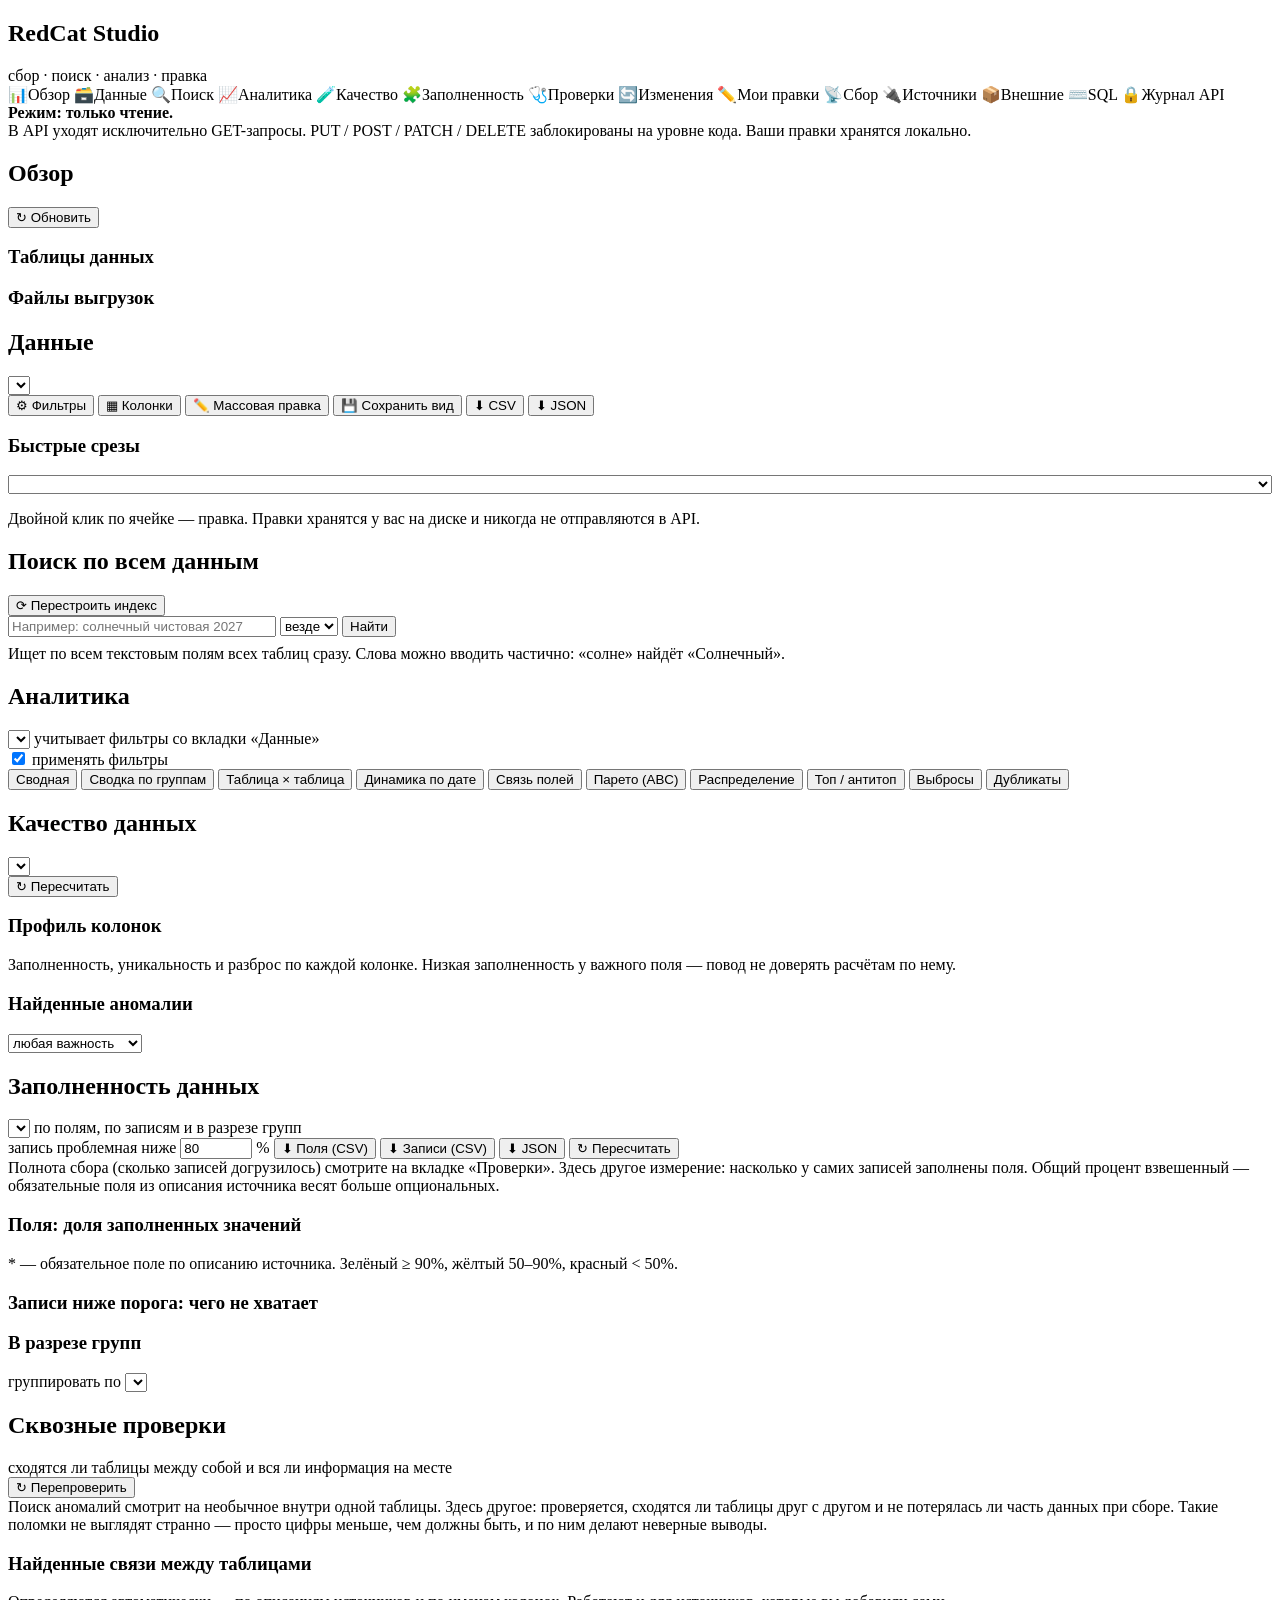
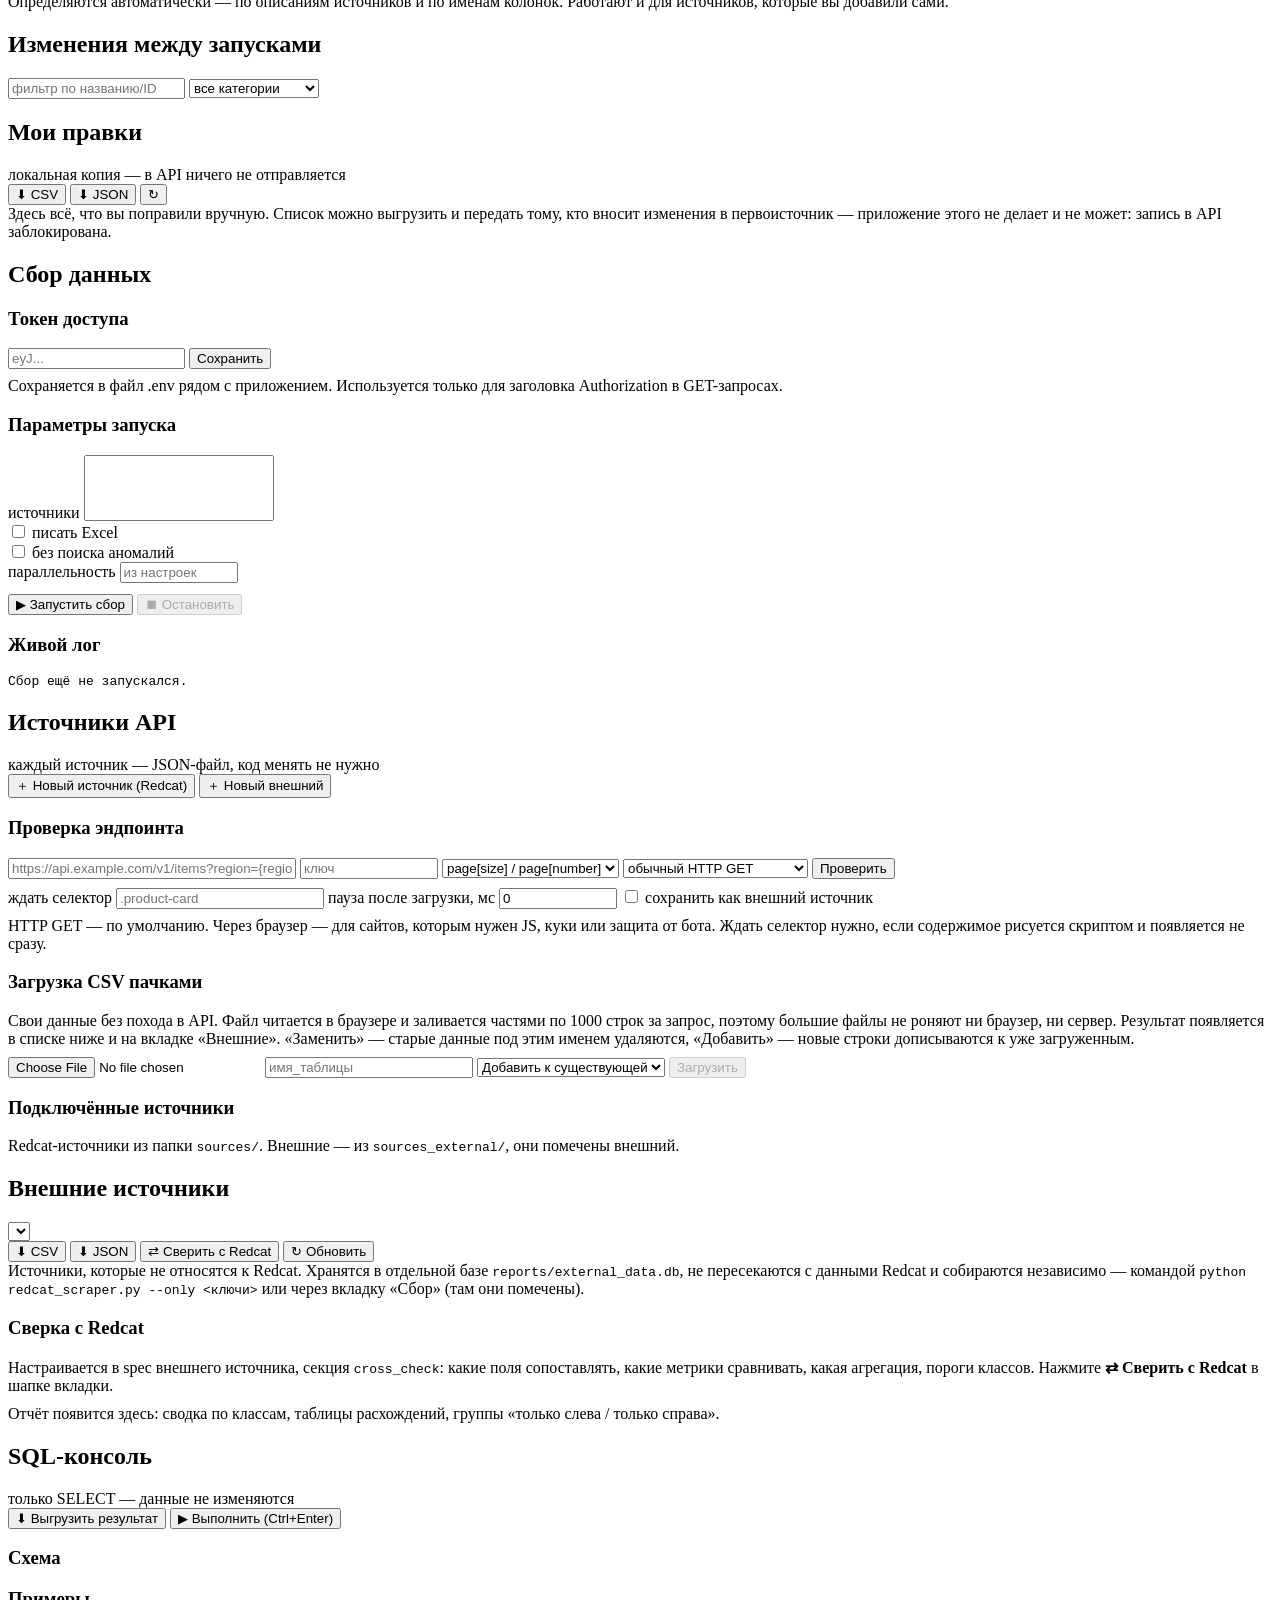
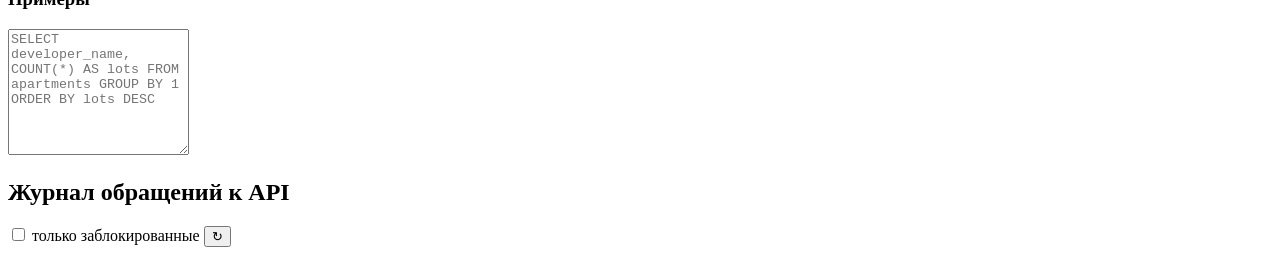
==== web/index.html @ 7a1bdd15 "Initial commit: RedCat Studio" ====
<!DOCTYPE html>
<html lang="ru">
<head>
<meta charset="utf-8">
<meta name="viewport" content="width=device-width, initial-scale=1">
<title>RedCat Studio</title>
<meta name="theme-color" content="#0a0d13">
<link rel="preconnect" href="https://fonts.googleapis.com">
<link rel="preconnect" href="https://fonts.gstatic.com" crossorigin>
<link href="https://fonts.googleapis.com/css2?family=IBM+Plex+Sans:wght@400;500;600;650;700&family=JetBrains+Mono:wght@400;500&display=swap" rel="stylesheet">
<link rel="stylesheet" href="/style.css">
<link rel="icon" href="data:image/svg+xml,<svg xmlns='http://www.w3.org/2000/svg' viewBox='0 0 100 100'><text y='.9em' font-size='90'>🐈‍⬛</text></svg>">
</head>
<body>
<div id="app">

  <aside id="sidebar">
    <div class="brand">
      <h1>RedCat Studio</h1>
      <div class="sub">сбор · поиск · анализ · правка</div>
    </div>
    <nav id="nav">
      <a data-view="overview" class="active"><span class="ico">📊</span><span class="txt">Обзор</span></a>
      <a data-view="data"><span class="ico">🗃️</span><span class="txt">Данные</span></a>
      <a data-view="search"><span class="ico">🔍</span><span class="txt">Поиск</span></a>
      <a data-view="analytics"><span class="ico">📈</span><span class="txt">Аналитика</span></a>
      <a data-view="quality"><span class="ico">🧪</span><span class="txt">Качество</span></a>
      <a data-view="completeness"><span class="ico">🧩</span><span class="txt">Заполненность</span><span class="badge" id="badgeComp"></span></a>
      <a data-view="checks"><span class="ico">🩺</span><span class="txt">Проверки</span><span class="badge" id="badgeChecks"></span></a>
      <a data-view="changes"><span class="ico">🔄</span><span class="txt">Изменения</span></a>
      <a data-view="edits"><span class="ico">✏️</span><span class="txt">Мои правки</span><span class="badge" id="badgeEdits"></span></a>
      <a data-view="collect"><span class="ico">📡</span><span class="txt">Сбор</span></a>
      <a data-view="sources"><span class="ico">🔌</span><span class="txt">Источники</span></a>
      <a data-view="external"><span class="ico">📦</span><span class="txt">Внешние</span></a>
      <a data-view="sql"><span class="ico">⌨️</span><span class="txt">SQL</span></a>
      <a data-view="apilog"><span class="ico">🔒</span><span class="txt">Журнал API</span></a>
    </nav>
    <div class="guard-box">
      <b>Режим: только чтение.</b><br>
      В API уходят исключительно GET-запросы. PUT / POST / PATCH / DELETE
      заблокированы на уровне кода. Ваши правки хранятся локально.
    </div>
  </aside>

  <main>
    <!-- ОБЗОР -->
    <section class="view active" id="view-overview">
      <div class="page-head">
        <h2>Обзор</h2>
        <span class="hint" id="overviewHint"></span>
        <div class="spacer"></div>
        <button onclick="App.loadOverview()">↻ Обновить</button>
      </div>
      <div class="kpis" id="kpis"></div>
      <div class="grid2" id="overviewCharts"></div>
      <div class="card">
        <h3>Таблицы данных</h3>
        <div id="tableList"></div>
      </div>
      <div class="card">
        <h3>Файлы выгрузок</h3>
        <div id="fileList" class="tiny"></div>
      </div>
    </section>

    <!-- ДАННЫЕ -->
    <section class="view" id="view-data">
      <div class="page-head">
        <h2>Данные</h2>
        <select id="dataTable" onchange="App.switchTable(this.value)"></select>
        <span class="hint" id="dataCount"></span>
        <div class="spacer"></div>
        <button class="sm" onclick="App.toggleFilters()">⚙ Фильтры</button>
        <button class="sm" onclick="App.openColumns()">▦ Колонки</button>
        <button class="sm" onclick="App.openBulk()">✏️ Массовая правка</button>
        <button class="sm" onclick="App.saveView()">💾 Сохранить вид</button>
        <button class="sm" onclick="App.exportData('csv')">⬇ CSV</button>
        <button class="sm" onclick="App.exportData('json')">⬇ JSON</button>
      </div>

      <div class="card" id="filterPanel" style="display:none">
        <h3>Фильтры</h3>
        <div id="filterRows"></div>
        <div class="row" style="margin-top:9px">
          <button class="sm" onclick="App.addFilter()">＋ Условие</button>
          <label class="inline">объединять:
            <select id="filterMatch" onchange="App.reload()" style="padding:3px 7px">
              <option value="AND">все условия (И)</option>
              <option value="OR">любое условие (ИЛИ)</option>
            </select>
          </label>
          <label class="inline"><input type="checkbox" id="showHidden" onchange="App.reload()"> показывать скрытые</label>
          <label class="inline">показать:
            <select id="onlyMode" onchange="App.reload()" style="padding:3px 7px">
              <option value="">все записи</option>
              <option value="starred">только избранное</option>
              <option value="edited">только изменённые мной</option>
            </select>
          </label>
          <div class="spacer"></div>
          <button class="sm" onclick="App.clearFilters()">Сбросить</button>
          <button class="sm primary" onclick="App.reload()">Применить</button>
        </div>
        <div id="savedViews" class="row tight" style="margin-top:11px"></div>
      </div>

      <div class="split">
        <div class="card" id="facetPanel">
          <h3>Быстрые срезы</h3>
          <select id="facetField" onchange="App.loadFacets()" style="width:100%;margin-bottom:9px"></select>
          <div id="facetList" class="tiny"></div>
        </div>
        <div>
          <div class="table-wrap"><table id="dataTableEl"><thead></thead><tbody></tbody></table></div>
          <div class="pager" id="dataPager"></div>
          <div class="tiny muted" style="margin-top:7px">
            Двойной клик по ячейке — правка. Правки хранятся у вас на диске
            и никогда не отправляются в API.
          </div>
        </div>
      </div>
    </section>

    <!-- ПОИСК -->
    <section class="view" id="view-search">
      <div class="page-head">
        <h2>Поиск по всем данным</h2>
        <div class="spacer"></div>
        <span class="hint" id="searchMeta"></span>
        <button class="sm" onclick="App.rebuildIndex()">⟳ Перестроить индекс</button>
      </div>
      <div class="card">
        <div class="row">
          <input id="searchInput" placeholder="Например: солнечный чистовая 2027" style="flex:1;min-width:260px"
                 onkeydown="if(event.key==='Enter')App.runSearch()">
          <select id="searchSource"><option value="">везде</option></select>
          <button class="primary" onclick="App.runSearch()">Найти</button>
        </div>
        <div class="tiny muted" style="margin-top:8px">
          Ищет по всем текстовым полям всех таблиц сразу. Слова можно вводить
          частично: «солне» найдёт «Солнечный».
        </div>
      </div>
      <div id="searchResults"></div>
    </section>

    <!-- АНАЛИТИКА -->
    <section class="view" id="view-analytics">
      <div class="page-head">
        <h2>Аналитика</h2>
        <select id="anTable" onchange="App.analyticsTableChanged()"></select>
        <span class="hint">учитывает фильтры со вкладки «Данные»</span>
        <div class="spacer"></div>
        <label class="inline"><input type="checkbox" id="anUseFilters" checked> применять фильтры</label>
      </div>
      <div class="tabs" id="anTabs">
        <button class="active" data-an="pivot">Сводная</button>
        <button data-an="summary">Сводка по группам</button>
        <button data-an="cross">Таблица × таблица</button>
        <button data-an="trend">Динамика по дате</button>
        <button data-an="corr">Связь полей</button>
        <button data-an="pareto">Парето (ABC)</button>
        <button data-an="hist">Распределение</button>
        <button data-an="top">Топ / антитоп</button>
        <button data-an="outliers">Выбросы</button>
        <button data-an="dupes">Дубликаты</button>
      </div>
      <div id="anPanel"></div>
      <div id="anResult"></div>
    </section>

    <!-- КАЧЕСТВО -->
    <section class="view" id="view-quality">
      <div class="page-head">
        <h2>Качество данных</h2>
        <select id="qTable" onchange="App.loadQuality()"></select>
        <div class="spacer"></div>
        <button class="sm" onclick="App.loadQuality()">↻ Пересчитать</button>
      </div>
      <div class="card">
        <h3>Профиль колонок</h3>
        <div class="tiny muted" style="margin-bottom:10px">
          Заполненность, уникальность и разброс по каждой колонке. Низкая
          заполненность у важного поля — повод не доверять расчётам по нему.
        </div>
        <div id="qualityTable"></div>
      </div>
      <div class="card">
        <h3>Найденные аномалии</h3>
        <div class="row" style="margin-bottom:10px">
          <select id="anomSeverity" onchange="App.loadAnomalies()">
            <option value="">любая важность</option>
            <option value="critical">критичные</option>
            <option value="warning">предупреждения</option>
            <option value="info">информационные</option>
          </select>
        </div>
        <div id="anomalyList"></div>
      </div>
    </section>

    <!-- ЗАПОЛНЕННОСТЬ -->
    <section class="view" id="view-completeness">
      <div class="page-head">
        <h2>Заполненность данных</h2>
        <select id="cTable" onchange="App.loadCompleteness()"></select>
        <span class="hint">по полям, по записям и в разрезе групп</span>
        <div class="spacer"></div>
        <label class="inline">запись проблемная ниже
          <input id="cThreshold" type="number" value="80" min="10" max="100"
                 style="width:64px" onchange="App.loadCompleteness()"> %
        </label>
        <button class="sm" onclick="App.exportCompleteness('fields', 'csv')"
                title="Заполненность полей: поле, доля заполненных, пусто, уникальных, минимум/медиана/максимум">
          ⬇ Поля (CSV)
        </button>
        <button class="sm" onclick="App.exportCompleteness('records', 'csv')"
                title="Записи ниже порога: id, название, % заполненности и список недостающих полей">
          ⬇ Записи (CSV)
        </button>
        <button class="sm" onclick="App.exportCompleteness('records', 'json')"
                title="То же, но в JSON">
          ⬇ JSON
        </button>
        <button class="sm" onclick="App.loadCompleteness()">↻ Пересчитать</button>
      </div>
      <div class="card tiny muted">
        Полнота сбора (сколько записей догрузилось) смотрите на вкладке «Проверки».
        Здесь другое измерение: насколько у самих записей заполнены поля.
        Общий процент взвешенный — обязательные поля из описания источника
        весят больше опциональных.
      </div>
      <div class="kpis" id="cKpis"></div>
      <div class="grid2">
        <div class="card">
          <h3>Поля: доля заполненных значений</h3>
          <div class="tiny muted" style="margin-bottom:9px">* — обязательное поле по описанию источника. Зелёный ≥ 90%, жёлтый 50–90%, красный &lt; 50%.</div>
          <div id="cFields"></div>
        </div>
        <div class="card">
          <h3>Записи ниже порога: чего не хватает</h3>
          <div id="cRecords"></div>
        </div>
      </div>
      <div class="card">
        <h3>В разрезе групп</h3>
        <div class="row" style="margin-bottom:11px">
          <label class="field">группировать по
            <select id="cGroupField" onchange="App.loadCompletenessGroups()"></select>
          </label>
        </div>
        <div id="cGroups"></div>
      </div>
    </section>

    <!-- СКВОЗНЫЕ ПРОВЕРКИ -->
    <section class="view" id="view-checks">
      <div class="page-head">
        <h2>Сквозные проверки</h2>
        <span class="hint">сходятся ли таблицы между собой и вся ли информация на месте</span>
        <div class="spacer"></div>
        <button class="sm" onclick="App.loadChecks()">↻ Перепроверить</button>
      </div>
      <div class="card tiny muted">
        Поиск аномалий смотрит на необычное внутри одной таблицы. Здесь другое:
        проверяется, сходятся ли таблицы друг с другом и не потерялась ли часть
        данных при сборе. Такие поломки не выглядят странно — просто цифры
        меньше, чем должны быть, и по ним делают неверные выводы.
      </div>
      <div id="checksVerdict"></div>
      <div id="checksList"></div>
      <div class="card">
        <h3>Найденные связи между таблицами</h3>
        <div class="tiny muted" style="margin-bottom:9px">
          Определяются автоматически — по описаниям источников и по именам
          колонок. Работают и для источников, которые вы добавили сами.
        </div>
        <div id="checksRelations"></div>
      </div>
    </section>

    <!-- ИЗМЕНЕНИЯ -->
    <section class="view" id="view-changes">
      <div class="page-head">
        <h2>Изменения между запусками</h2>
        <div class="spacer"></div>
        <input id="changeSearch" placeholder="фильтр по названию/ID" oninput="App.renderChanges()">
        <select id="changeKind" onchange="App.renderChanges()">
          <option value="">все категории</option>
          <option value="Новая">новые</option>
          <option value="пропала">пропавшие</option>
          <option value="Изменение">изменения полей</option>
        </select>
      </div>
      <div id="changesBox"></div>
    </section>

    <!-- ПРАВКИ -->
    <section class="view" id="view-edits">
      <div class="page-head">
        <h2>Мои правки</h2>
        <span class="hint">локальная копия — в API ничего не отправляется</span>
        <div class="spacer"></div>
        <button class="sm" onclick="App.exportEdits('csv')">⬇ CSV</button>
        <button class="sm" onclick="App.exportEdits('json')">⬇ JSON</button>
        <button class="sm" onclick="App.loadEdits()">↻</button>
      </div>
      <div class="card tiny muted">
        Здесь всё, что вы поправили вручную. Список можно выгрузить и передать
        тому, кто вносит изменения в первоисточник — приложение этого не делает
        и не может: запись в API заблокирована.
      </div>
      <div id="editsBox"></div>
    </section>

    <!-- СБОР -->
    <section class="view" id="view-collect">
      <div class="page-head">
        <h2>Сбор данных</h2>
        <div class="spacer"></div>
        <span id="tokenPill"></span>
      </div>
      <div class="grid2">
        <div class="card">
          <h3>Токен доступа</h3>
          <div class="row">
            <input id="tokenInput" placeholder="eyJ..." style="flex:1">
            <button onclick="App.saveToken()">Сохранить</button>
          </div>
          <div class="tiny muted" style="margin-top:8px">
            Сохраняется в файл .env рядом с приложением. Используется только
            для заголовка Authorization в GET-запросах.
          </div>
        </div>
        <div class="card">
          <h3>Параметры запуска</h3>
          <div class="row">
            <label class="field">источники
              <select id="runOnly" multiple size="4" style="min-width:190px"></select>
            </label>
            <div>
              <label class="inline"><input type="checkbox" id="runExcel"> писать Excel</label><br>
              <label class="inline"><input type="checkbox" id="runNoAnom"> без поиска аномалий</label><br>
              <label class="field" style="margin-top:7px">параллельность
                <input id="runConc" type="number" min="1" max="32" placeholder="из настроек" style="width:110px">
              </label>
            </div>
          </div>
          <div class="row" style="margin-top:11px">
            <button class="primary" id="btnRun" onclick="App.startRun()">▶ Запустить сбор</button>
            <button id="btnStop" onclick="App.stopRun()" disabled>⏹ Остановить</button>
            <span class="hint" id="runState"></span>
          </div>
        </div>
      </div>
      <div class="card">
        <h3>Живой лог</h3>
        <pre class="log" id="runLog">Сбор ещё не запускался.</pre>
      </div>
    </section>

    <!-- ИСТОЧНИКИ -->
    <section class="view" id="view-sources">
      <div class="page-head">
        <h2>Источники API</h2>
        <span class="hint">каждый источник — JSON-файл, код менять не нужно</span>
        <div class="spacer"></div>
        <button class="sm" onclick="App.newSource(false)">＋ Новый источник (Redcat)</button>
        <button class="sm" onclick="App.newSource(true)">＋ Новый внешний</button>
      </div>
      <div class="card">
        <h3>Проверка эндпоинта</h3>
        <div class="row">
          <input id="probeUrl" placeholder="https://api.example.com/v1/items?region={region_id}" style="flex:1;min-width:280px">
          <input id="probeKey" placeholder="ключ" style="width:130px">
          <select id="probeStyle">
            <option value="jsonapi">page[size] / page[number]</option>
            <option value="simple">per_page / page</option>
            <option value="offset">limit / offset</option>
          </select>
          <select id="probeMode">
            <option value="http">обычный HTTP GET</option>
            <option value="browser">через браузер (Playwright)</option>
          </select>
          <button class="primary" onclick="App.probe()">Проверить</button>
        </div>
        <div class="row" style="margin-top:8px">
          <label class="field">ждать селектор
            <input id="probeWaitFor" placeholder=".product-card" style="width:200px">
          </label>
          <label class="field">пауза после загрузки, мс
            <input id="probeWaitMs" type="number" min="0" max="20000" value="0" style="width:110px">
          </label>
          <label class="inline"><input type="checkbox" id="probeExternal"> сохранить как внешний источник</label>
        </div>
        <div class="tiny muted" style="margin-top:8px">
          HTTP GET — по умолчанию. Через браузер — для сайтов, которым нужен
          JS, куки или защита от бота. Ждать селектор нужно, если содержимое
          рисуется скриптом и появляется не сразу.
        </div>
        <div id="probeResult"></div>
      </div>
      <div class="card">
        <h3>Загрузка CSV пачками</h3>
        <div class="tiny muted" style="margin-bottom:9px">
          Свои данные без похода в API. Файл читается в браузере и заливается
          частями по 1000 строк за запрос, поэтому большие файлы не роняют ни
          браузер, ни сервер. Результат появляется в списке ниже и на вкладке
          «Внешние». «Заменить» — старые данные под этим именем удаляются,
          «Добавить» — новые строки дописываются к уже загруженным.
        </div>
        <div class="row">
          <input type="file" id="csvFile" accept=".csv,text/csv"
                 onchange="App.onCsvFilePicked(this.files[0])">
          <input id="csvTableName" placeholder="имя_таблицы" style="width:200px">
          <select id="csvMode">
            <option value="append">Добавить к существующей</option>
            <option value="replace">Заменить целиком</option>
          </select>
          <button class="primary" id="csvUploadBtn" onclick="App.uploadCsv()" disabled>Загрузить</button>
        </div>
        <div id="csvUploadProgress" style="display:none;margin-top:10px">
          <div class="bar-track"><div class="bar-fill" id="csvProgressFill" style="width:0%"></div></div>
          <div class="tiny muted" id="csvProgressText" style="margin-top:5px"></div>
        </div>
      </div>
      <div class="card">
        <h3>Подключённые источники</h3>
        <div class="tiny muted" style="margin-bottom:9px">
          Redcat-источники из папки <code>sources/</code>.
          Внешние — из <code>sources_external/</code>, они помечены
          <span class="pill info">внешний</span>.
        </div>
        <div id="sourceList"></div>
      </div>
      <div class="card" id="sourceEditorCard" style="display:none">
        <h3>Редактор описания</h3>
        <div class="row" style="margin-bottom:9px">
          <input id="sourceFile" placeholder="имя_файла.json" style="width:230px">
          <label class="inline"><input type="checkbox" id="sourceExternal"> внешний (в sources_external/)</label>
          <div class="spacer"></div>
          <button onclick="App.saveSourceRaw()" class="primary">Сохранить</button>
          <button onclick="document.getElementById('sourceEditorCard').style.display='none'">Закрыть</button>
        </div>
        <textarea id="sourceEditor" rows="20"></textarea>
      </div>
    </section>

        <!-- ВНЕШНИЕ -->
    <section class="view" id="view-external">
      <div class="page-head">
        <h2>Внешние источники</h2>
        <select id="extTable" onchange="App.switchExternal(this.value)"></select>
        <span class="hint" id="extCount"></span>
        <div class="spacer"></div>
        <button class="sm" onclick="App.exportExternal('csv')">⬇ CSV</button>
        <button class="sm" onclick="App.exportExternal('json')">⬇ JSON</button>
        <button class="sm" onclick="App.runCrossCheck()"
                title="Сравнить эту таблицу с Redcat-таблицей по правилам из cross_check в spec">
          ⇄ Сверить с Redcat
        </button>
        <button class="sm" onclick="App.loadExternalList()">↻ Обновить</button>
      </div>
      <div class="card tiny muted">
        Источники, которые не относятся к Redcat. Хранятся в отдельной базе
        <code>reports/external_data.db</code>, не пересекаются с данными Redcat
        и собираются независимо — командой
        <code>python redcat_scraper.py --only &lt;ключи&gt;</code>
        или через вкладку «Сбор» (там они помечены).
      </div>
      <div id="extEmpty" style="display:none"></div>
      <div class="split" id="extContent" style="display:none">
        <div class="card">
          <h3>Профиль колонок</h3>
          <div id="extProfile" class="tiny"></div>
        </div>
        <div>
          <div class="table-wrap">
            <table id="extTableEl"><thead></thead><tbody></tbody></table>
          </div>
          <div class="pager" id="extPager"></div>
        </div>
      </div>

      <div class="card" id="extCrossCheckCard" style="margin-top:14px">
        <h3>Сверка с Redcat</h3>
        <div class="tiny muted" style="margin-bottom:10px">
          Настраивается в spec внешнего источника, секция <code>cross_check</code>:
          какие поля сопоставлять, какие метрики сравнивать, какая агрегация,
          пороги классов. Нажмите <b>⇄ Сверить с Redcat</b> в шапке вкладки.
        </div>
        <div id="extCrossCheck">
          <div class="muted tiny">
            Отчёт появится здесь: сводка по классам, таблицы расхождений,
            группы «только слева / только справа».
          </div>
        </div>
      </div>
    </section>

    <!-- SQL -->
    <section class="view" id="view-sql">
      <div class="page-head">
        <h2>SQL-консоль</h2>
        <span class="hint">только SELECT — данные не изменяются</span>
        <div class="spacer"></div>
        <button class="sm" onclick="App.exportSql()">⬇ Выгрузить результат</button>
        <button class="primary sm" onclick="App.runSql()">▶ Выполнить (Ctrl+Enter)</button>
      </div>
      <div class="split">
        <div class="card">
          <h3>Схема</h3>
          <div id="sqlSchema" class="tiny"></div>
          <h3 style="margin-top:14px">Примеры</h3>
          <div id="sqlSamples" class="tiny"></div>
        </div>
        <div>
          <textarea id="sqlInput" rows="8" spellcheck="false"
            placeholder="SELECT developer_name, COUNT(*) AS lots FROM apartments GROUP BY 1 ORDER BY lots DESC"></textarea>
          <div id="sqlResult" style="margin-top:12px"></div>
        </div>
      </div>
    </section>

    <!-- ЖУРНАЛ API -->
    <section class="view" id="view-apilog">
      <div class="page-head">
        <h2>Журнал обращений к API</h2>
        <div class="spacer"></div>
        <label class="inline"><input type="checkbox" id="logBlocked" onchange="App.loadApiLog()"> только заблокированные</label>
        <button class="sm" onclick="App.loadApiLog()">↻</button>
      </div>
      <div class="card" id="guardCard"></div>
      <div id="apiLogBox"></div>
    </section>
  </main>
</div>

<div id="drawer"></div>
<div id="toast"></div>
<script src="/app.js"></script>
</body>
</html>
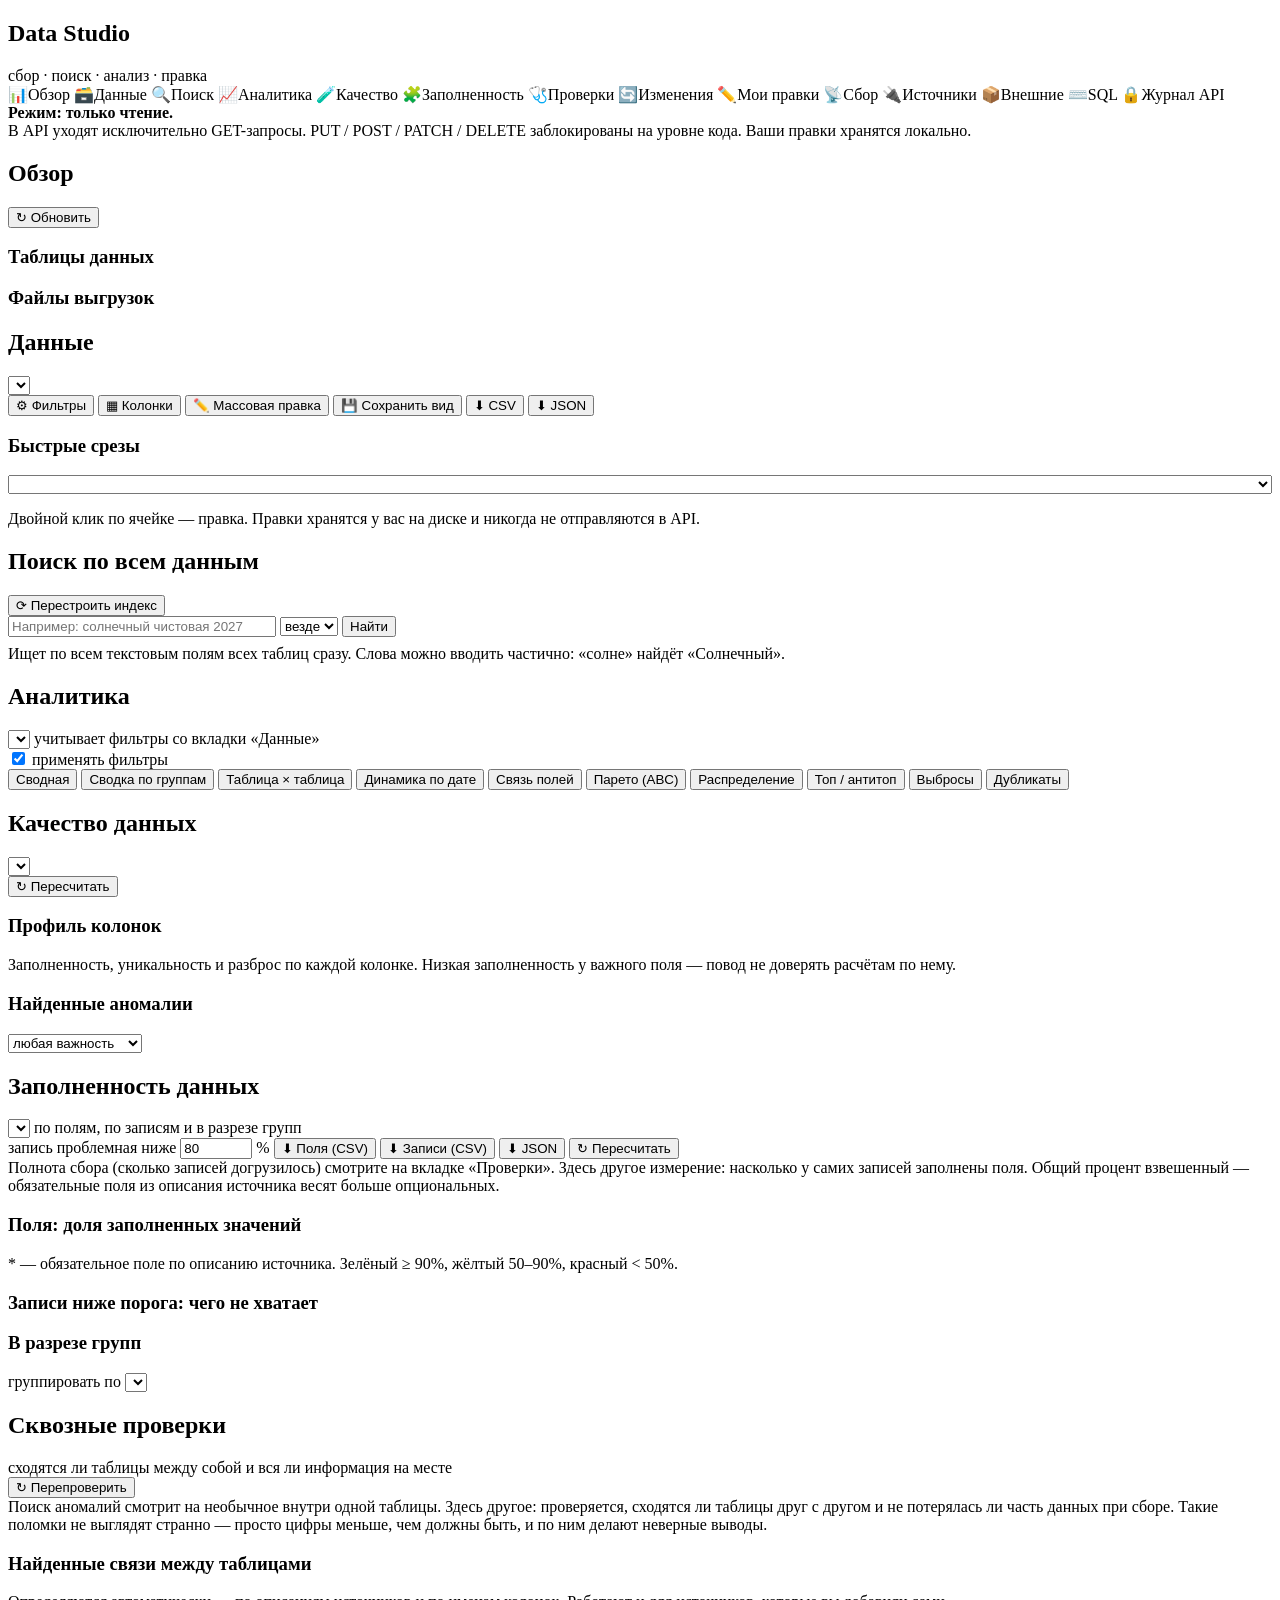
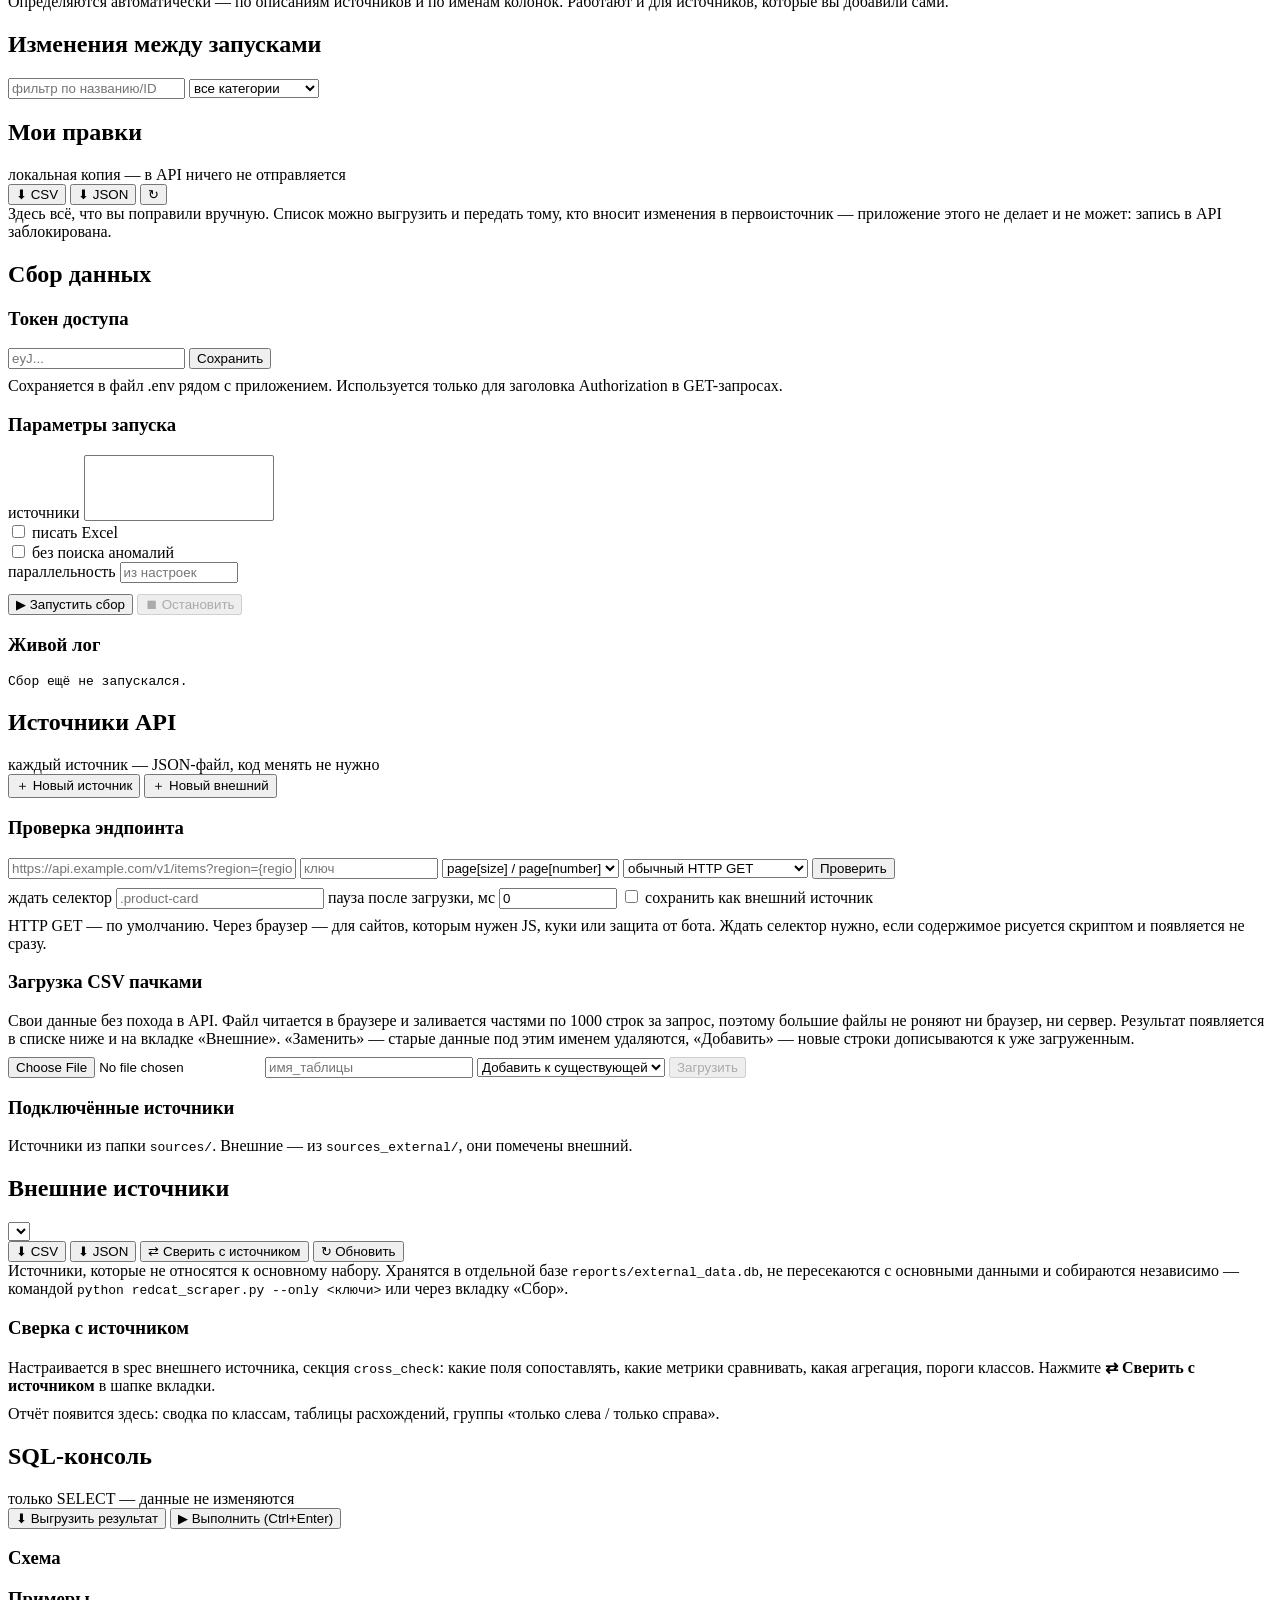
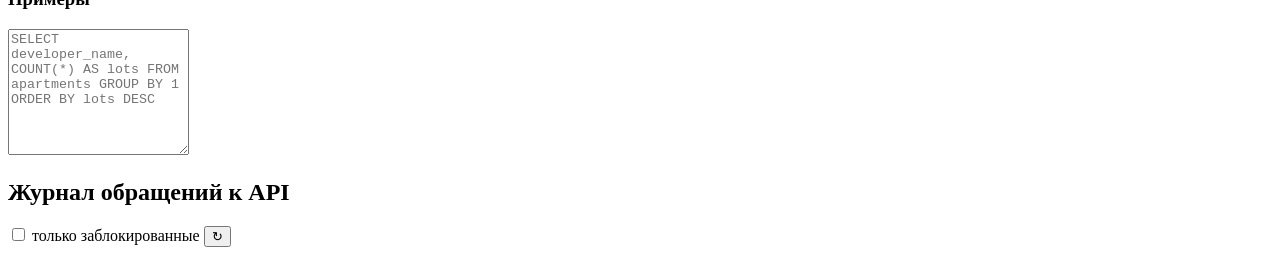
==== commit 12e50bd0: "Remove visible Redcat branding from the main web UI with Data Studio wording" ====
--- a/web/index.html
+++ b/web/index.html
@@ -3,7 +3,7 @@
 <head>
 <meta charset="utf-8">
 <meta name="viewport" content="width=device-width, initial-scale=1">
-<title>RedCat Studio</title>
+<title>Data Studio</title>
 <meta name="theme-color" content="#0a0d13">
 <link rel="preconnect" href="https://fonts.googleapis.com">
 <link rel="preconnect" href="https://fonts.gstatic.com" crossorigin>
@@ -16,7 +16,7 @@
 
   <aside id="sidebar">
     <div class="brand">
-      <h1>RedCat Studio</h1>
+      <h1>Data Studio</h1>
       <div class="sub">сбор · поиск · анализ · правка</div>
     </div>
     <nav id="nav">
@@ -234,7 +234,7 @@
       <div class="grid2">
         <div class="card">
           <h3>Поля: доля заполненных значений</h3>
-          <div class="tiny muted" style="margin-bottom:9px">* — обязательное поле по описанию источника. Зелёный ≥ 90%, жёлтый 50–90%, красный &lt; 50%.</div>
+          <div class="tiny muted" style="margin-bottom:9px">* — обязательное поле по описанию источника. Зелёный ≥ 90%, жёлтый 50–90%, красный < 50%.</div>
           <div id="cFields"></div>
         </div>
         <div class="card">
@@ -365,7 +365,7 @@
         <h2>Источники API</h2>
         <span class="hint">каждый источник — JSON-файл, код менять не нужно</span>
         <div class="spacer"></div>
-        <button class="sm" onclick="App.newSource(false)">＋ Новый источник (Redcat)</button>
+        <button class="sm" onclick="App.newSource(false)">＋ Новый источник</button>
         <button class="sm" onclick="App.newSource(true)">＋ Новый внешний</button>
       </div>
       <div class="card">
@@ -427,7 +427,7 @@
       <div class="card">
         <h3>Подключённые источники</h3>
         <div class="tiny muted" style="margin-bottom:9px">
-          Redcat-источники из папки <code>sources/</code>.
+          Источники из папки <code>sources/</code>.
           Внешние — из <code>sources_external/</code>, они помечены
           <span class="pill info">внешний</span>.
         </div>
@@ -446,7 +446,7 @@
       </div>
     </section>
 
-        <!-- ВНЕШНИЕ -->
+    <!-- ВНЕШНИЕ -->
     <section class="view" id="view-external">
       <div class="page-head">
         <h2>Внешние источники</h2>
@@ -456,17 +456,17 @@
         <button class="sm" onclick="App.exportExternal('csv')">⬇ CSV</button>
         <button class="sm" onclick="App.exportExternal('json')">⬇ JSON</button>
         <button class="sm" onclick="App.runCrossCheck()"
-                title="Сравнить эту таблицу с Redcat-таблицей по правилам из cross_check в spec">
-          ⇄ Сверить с Redcat
+                title="Сравнить эту таблицу с основной таблицей по правилам из cross_check в spec">
+          ⇄ Сверить с источником
         </button>
         <button class="sm" onclick="App.loadExternalList()">↻ Обновить</button>
       </div>
       <div class="card tiny muted">
-        Источники, которые не относятся к Redcat. Хранятся в отдельной базе
-        <code>reports/external_data.db</code>, не пересекаются с данными Redcat
+        Источники, которые не относятся к основному набору. Хранятся в отдельной базе
+        <code>reports/external_data.db</code>, не пересекаются с основными данными
         и собираются независимо — командой
         <code>python redcat_scraper.py --only &lt;ключи&gt;</code>
-        или через вкладку «Сбор» (там они помечены).
+        или через вкладку «Сбор».
       </div>
       <div id="extEmpty" style="display:none"></div>
       <div class="split" id="extContent" style="display:none">
@@ -483,11 +483,11 @@
       </div>
 
       <div class="card" id="extCrossCheckCard" style="margin-top:14px">
-        <h3>Сверка с Redcat</h3>
+        <h3>Сверка с источником</h3>
         <div class="tiny muted" style="margin-bottom:10px">
           Настраивается в spec внешнего источника, секция <code>cross_check</code>:
           какие поля сопоставлять, какие метрики сравнивать, какая агрегация,
-          пороги классов. Нажмите <b>⇄ Сверить с Redcat</b> в шапке вкладки.
+          пороги классов. Нажмите <b>⇄ Сверить с источником</b> в шапке вкладки.
         </div>
         <div id="extCrossCheck">
           <div class="muted tiny">
@@ -540,4 +540,4 @@
 <div id="toast"></div>
 <script src="/app.js"></script>
 </body>
-</html>+</html>
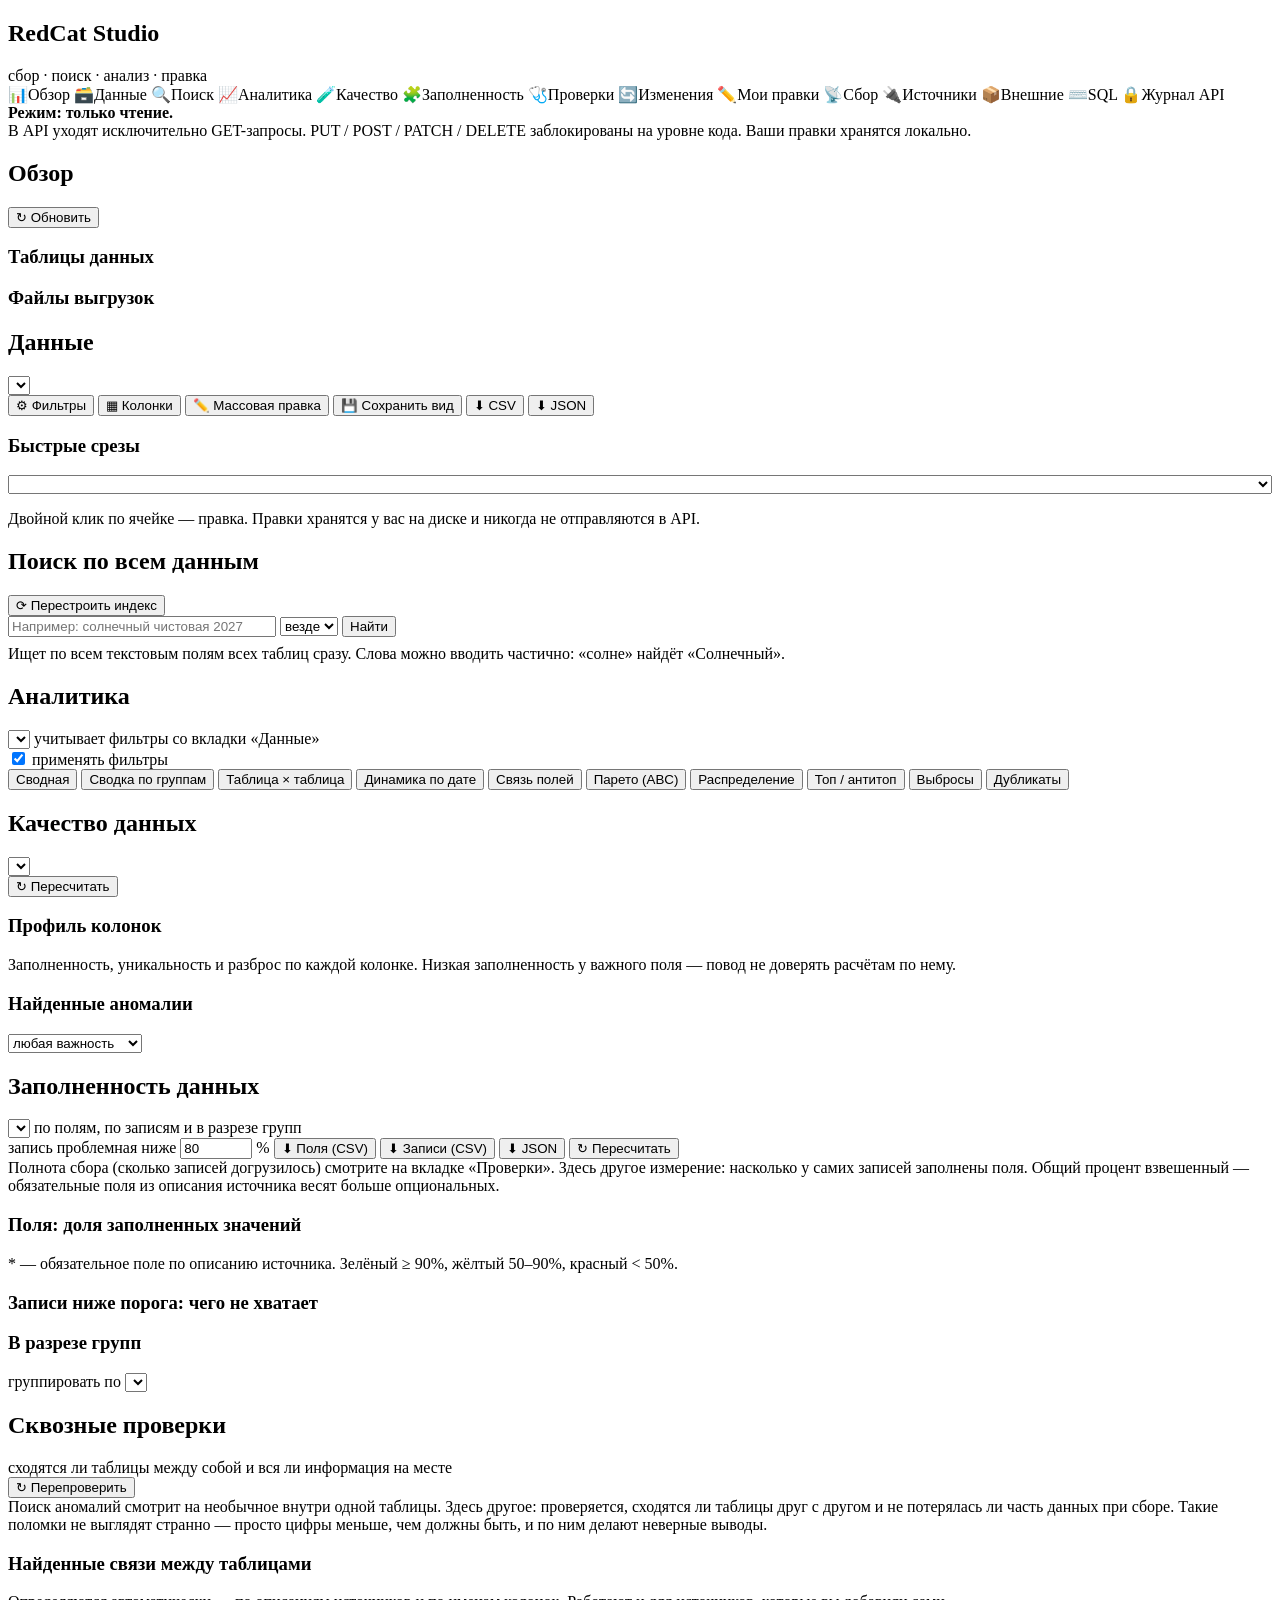
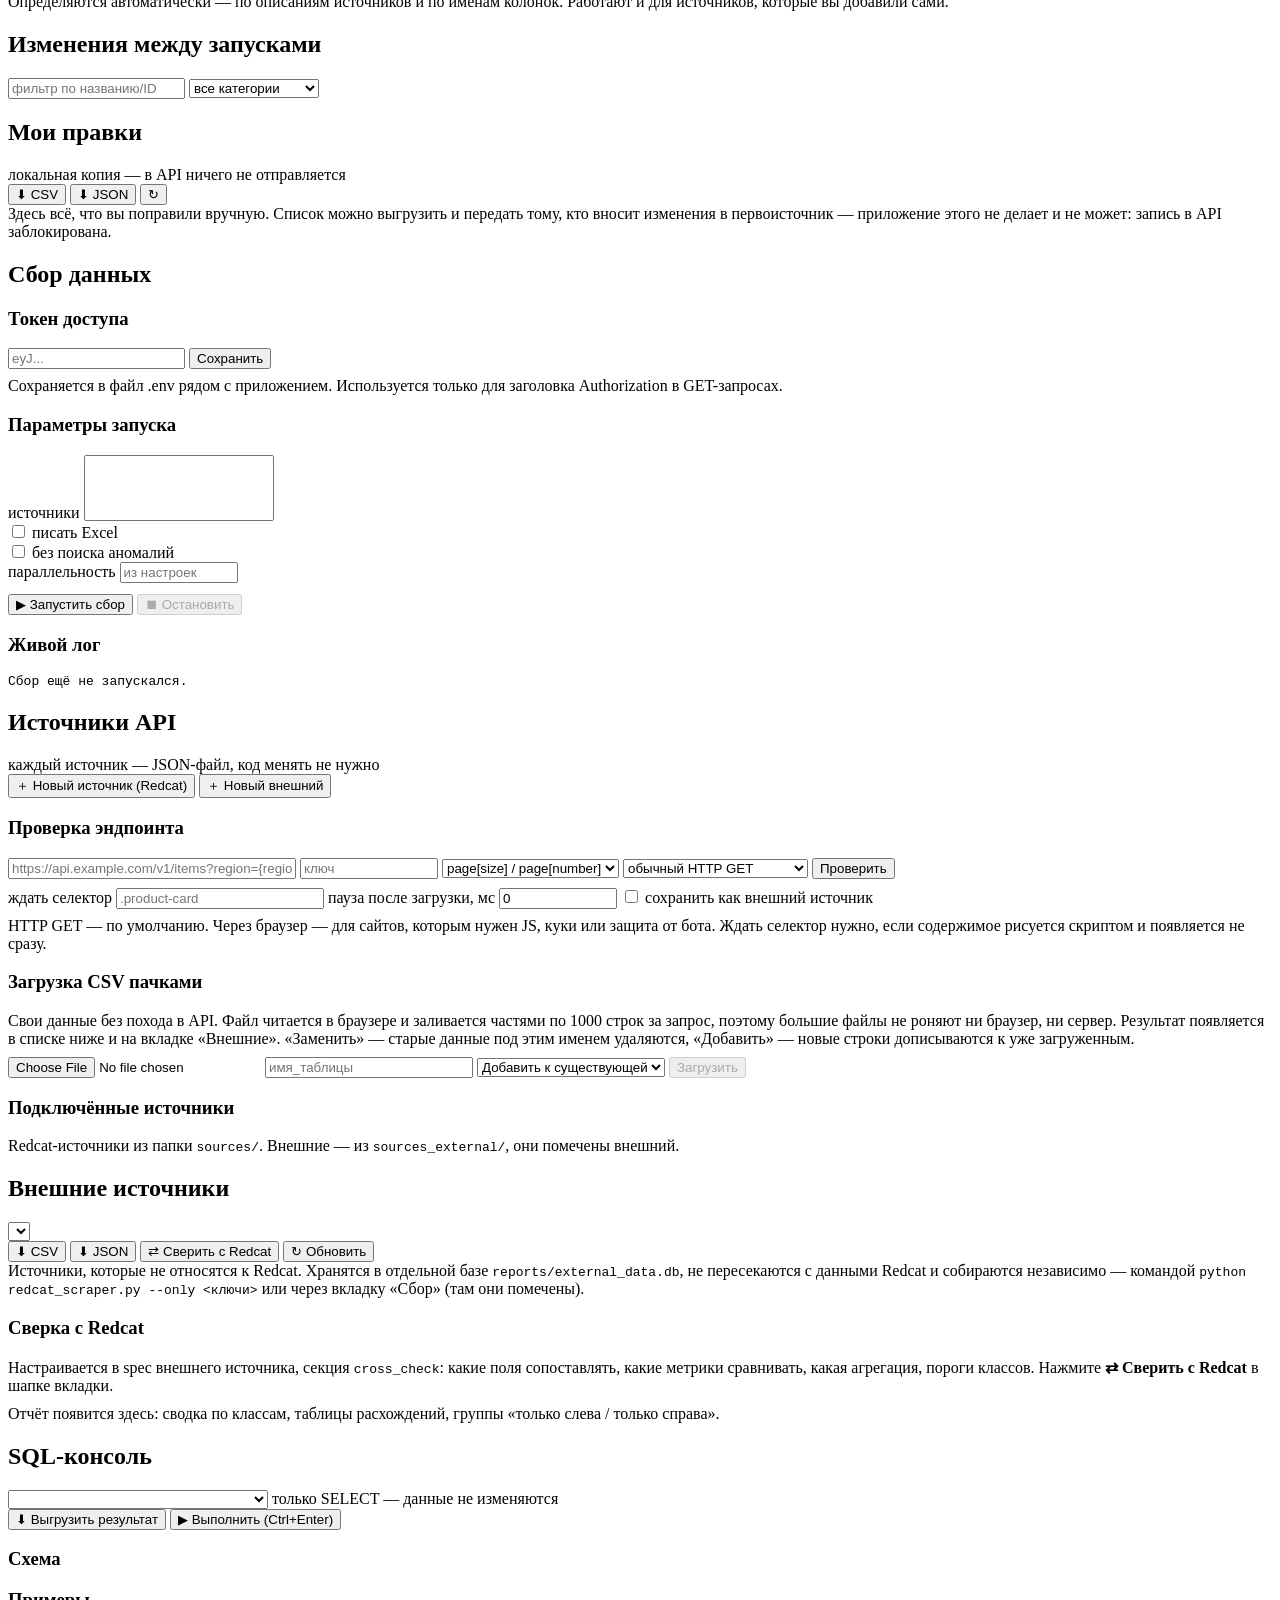
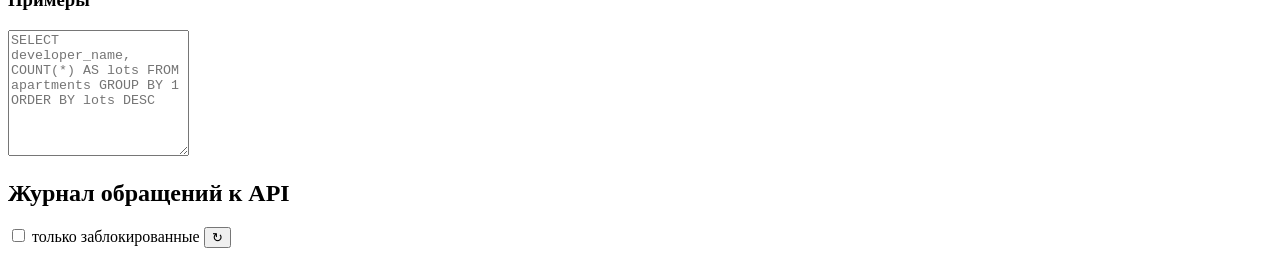
==== commit d458ffc4: "ввс" ====
--- a/web/index.html
+++ b/web/index.html
@@ -3,7 +3,7 @@
 <head>
 <meta charset="utf-8">
 <meta name="viewport" content="width=device-width, initial-scale=1">
-<title>Data Studio</title>
+<title>RedCat Studio</title>
 <meta name="theme-color" content="#0a0d13">
 <link rel="preconnect" href="https://fonts.googleapis.com">
 <link rel="preconnect" href="https://fonts.gstatic.com" crossorigin>
@@ -16,7 +16,7 @@
 
   <aside id="sidebar">
     <div class="brand">
-      <h1>Data Studio</h1>
+      <h1>RedCat Studio</h1>
       <div class="sub">сбор · поиск · анализ · правка</div>
     </div>
     <nav id="nav">
@@ -234,7 +234,7 @@
       <div class="grid2">
         <div class="card">
           <h3>Поля: доля заполненных значений</h3>
-          <div class="tiny muted" style="margin-bottom:9px">* — обязательное поле по описанию источника. Зелёный ≥ 90%, жёлтый 50–90%, красный < 50%.</div>
+          <div class="tiny muted" style="margin-bottom:9px">* — обязательное поле по описанию источника. Зелёный ≥ 90%, жёлтый 50–90%, красный &lt; 50%.</div>
           <div id="cFields"></div>
         </div>
         <div class="card">
@@ -365,7 +365,7 @@
         <h2>Источники API</h2>
         <span class="hint">каждый источник — JSON-файл, код менять не нужно</span>
         <div class="spacer"></div>
-        <button class="sm" onclick="App.newSource(false)">＋ Новый источник</button>
+        <button class="sm" onclick="App.newSource(false)">＋ Новый источник (Redcat)</button>
         <button class="sm" onclick="App.newSource(true)">＋ Новый внешний</button>
       </div>
       <div class="card">
@@ -427,7 +427,7 @@
       <div class="card">
         <h3>Подключённые источники</h3>
         <div class="tiny muted" style="margin-bottom:9px">
-          Источники из папки <code>sources/</code>.
+          Redcat-источники из папки <code>sources/</code>.
           Внешние — из <code>sources_external/</code>, они помечены
           <span class="pill info">внешний</span>.
         </div>
@@ -446,7 +446,7 @@
       </div>
     </section>
 
-    <!-- ВНЕШНИЕ -->
+        <!-- ВНЕШНИЕ -->
     <section class="view" id="view-external">
       <div class="page-head">
         <h2>Внешние источники</h2>
@@ -456,17 +456,17 @@
         <button class="sm" onclick="App.exportExternal('csv')">⬇ CSV</button>
         <button class="sm" onclick="App.exportExternal('json')">⬇ JSON</button>
         <button class="sm" onclick="App.runCrossCheck()"
-                title="Сравнить эту таблицу с основной таблицей по правилам из cross_check в spec">
-          ⇄ Сверить с источником
+                title="Сравнить эту таблицу с Redcat-таблицей по правилам из cross_check в spec">
+          ⇄ Сверить с Redcat
         </button>
         <button class="sm" onclick="App.loadExternalList()">↻ Обновить</button>
       </div>
       <div class="card tiny muted">
-        Источники, которые не относятся к основному набору. Хранятся в отдельной базе
-        <code>reports/external_data.db</code>, не пересекаются с основными данными
+        Источники, которые не относятся к Redcat. Хранятся в отдельной базе
+        <code>reports/external_data.db</code>, не пересекаются с данными Redcat
         и собираются независимо — командой
         <code>python redcat_scraper.py --only &lt;ключи&gt;</code>
-        или через вкладку «Сбор».
+        или через вкладку «Сбор» (там они помечены).
       </div>
       <div id="extEmpty" style="display:none"></div>
       <div class="split" id="extContent" style="display:none">
@@ -483,11 +483,11 @@
       </div>
 
       <div class="card" id="extCrossCheckCard" style="margin-top:14px">
-        <h3>Сверка с источником</h3>
+        <h3>Сверка с Redcat</h3>
         <div class="tiny muted" style="margin-bottom:10px">
           Настраивается в spec внешнего источника, секция <code>cross_check</code>:
           какие поля сопоставлять, какие метрики сравнивать, какая агрегация,
-          пороги классов. Нажмите <b>⇄ Сверить с источником</b> в шапке вкладки.
+          пороги классов. Нажмите <b>⇄ Сверить с Redcat</b> в шапке вкладки.
         </div>
         <div id="extCrossCheck">
           <div class="muted tiny">
@@ -502,6 +502,8 @@
     <section class="view" id="view-sql">
       <div class="page-head">
         <h2>SQL-консоль</h2>
+        <select id="sqlDb" onchange="App.loadSqlSchema()"
+                title="Выбор базы данных" style="min-width:260px"></select>
         <span class="hint">только SELECT — данные не изменяются</span>
         <div class="spacer"></div>
         <button class="sm" onclick="App.exportSql()">⬇ Выгрузить результат</button>
@@ -540,4 +542,4 @@
 <div id="toast"></div>
 <script src="/app.js"></script>
 </body>
-</html>
+</html>
